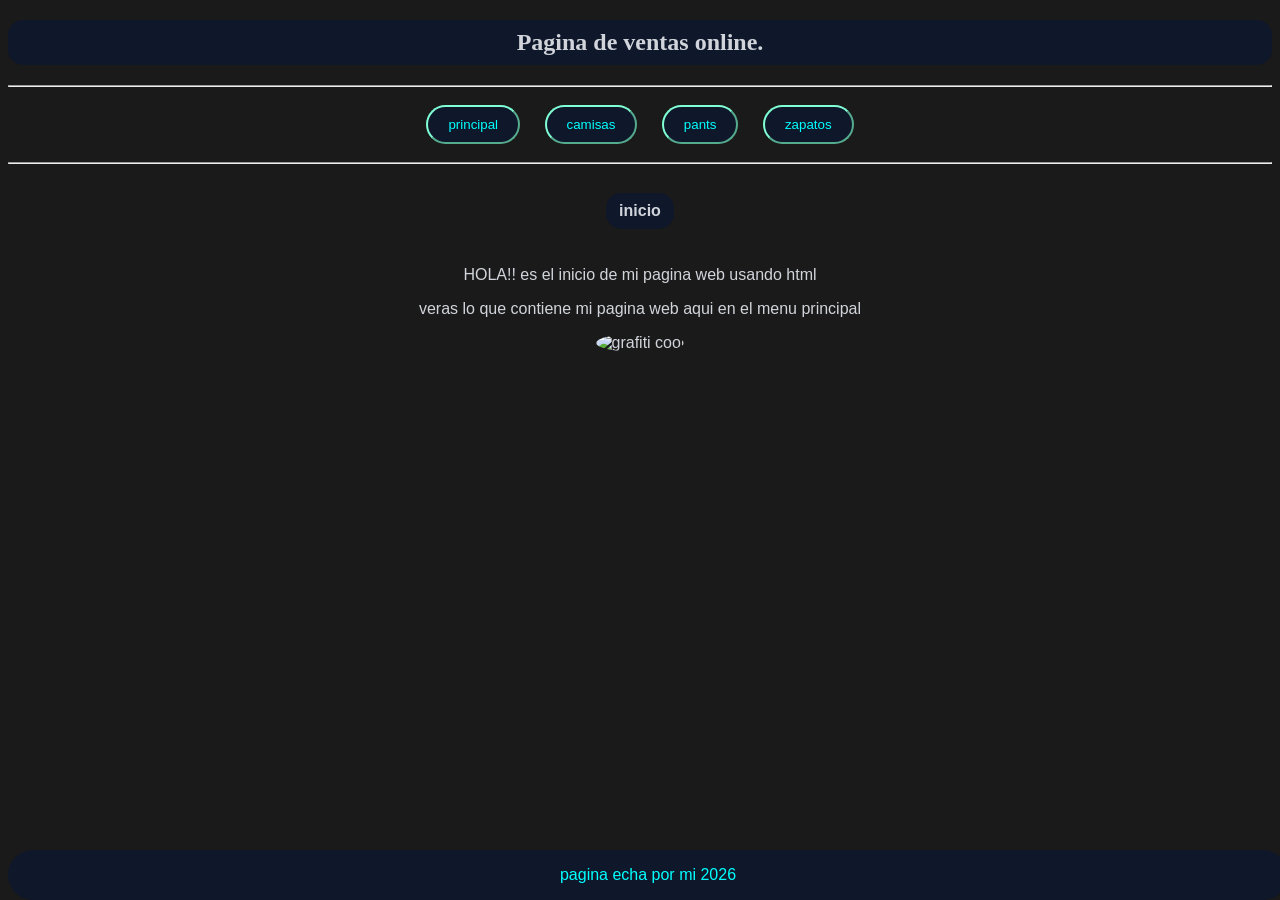
==== index.html @ 8c730389 "Add files via upload" ====
<!DOCTYPE html>
<html lang="es">
<head>
    <meta charset="UTF-8">
    <meta name="viewport" content="width=device-width, initial-scale=1.0">
    <title>intento3</title>
    <Link rel="stylesheet" href="styles.css">
</head>
<body class="bg-black richt letra">
    <div class="color-white1 text-center">
        <h2 class="cuadrado letra-cursive">Pagina de ventas online.</h2><hr>
        <button class="border">principal</button>
        <button class="border">camisas</button>
        <button class="border">pants</button>
        <button class="border">zapatos</button><hr>
        <h4 class="cuadrado1">inicio</h4>
        <p>HOLA!! es el inicio de mi pagina web usando html</p>
        <p>veras lo que contiene mi pagina web aqui en el menu principal</p>
        <img src="img/images.jpeg" class="redondo" alt="grafiti cool">
        <footer class="pie">
            <P>pagina echa por mi 2026</P>
        </footer>
    </div>
    <script src="main.js"></script>
</body>
</html>
---- styles.css ----
.color-white1{color: #d1d5db}

.bg-black{background-color:#1a1a1a}

.text-center{text-align: center;}


.cuadrado{background-color: #0f172a;
        padding: 9px 13px;
        border-radius: 15px;}

.cuadrado1{background-color: #0f172a;
        padding: 9px 13px;
        border-radius: 15px;
        display: inline-block;}

.right{border-right: 3px solid white;}

.border{cursor: pointer;
        background-color: #0f172a;
        color:aqua;
        padding: 10px 20px;
        margin: 10px;
        border-radius: 20px;
        border-color: aquamarine;}

.letra{font-family: arial, Helvetica, sans-serif;}
.letra-cursive{font-family: cursive;}

.pie{background-color: #0f172a;
    color:aqua;
    text-align: center;
    position: fixed;
    bottom: 0;
    width: 100%;
    border-radius: 30px;}

.redondo{border-radius: 50%;}
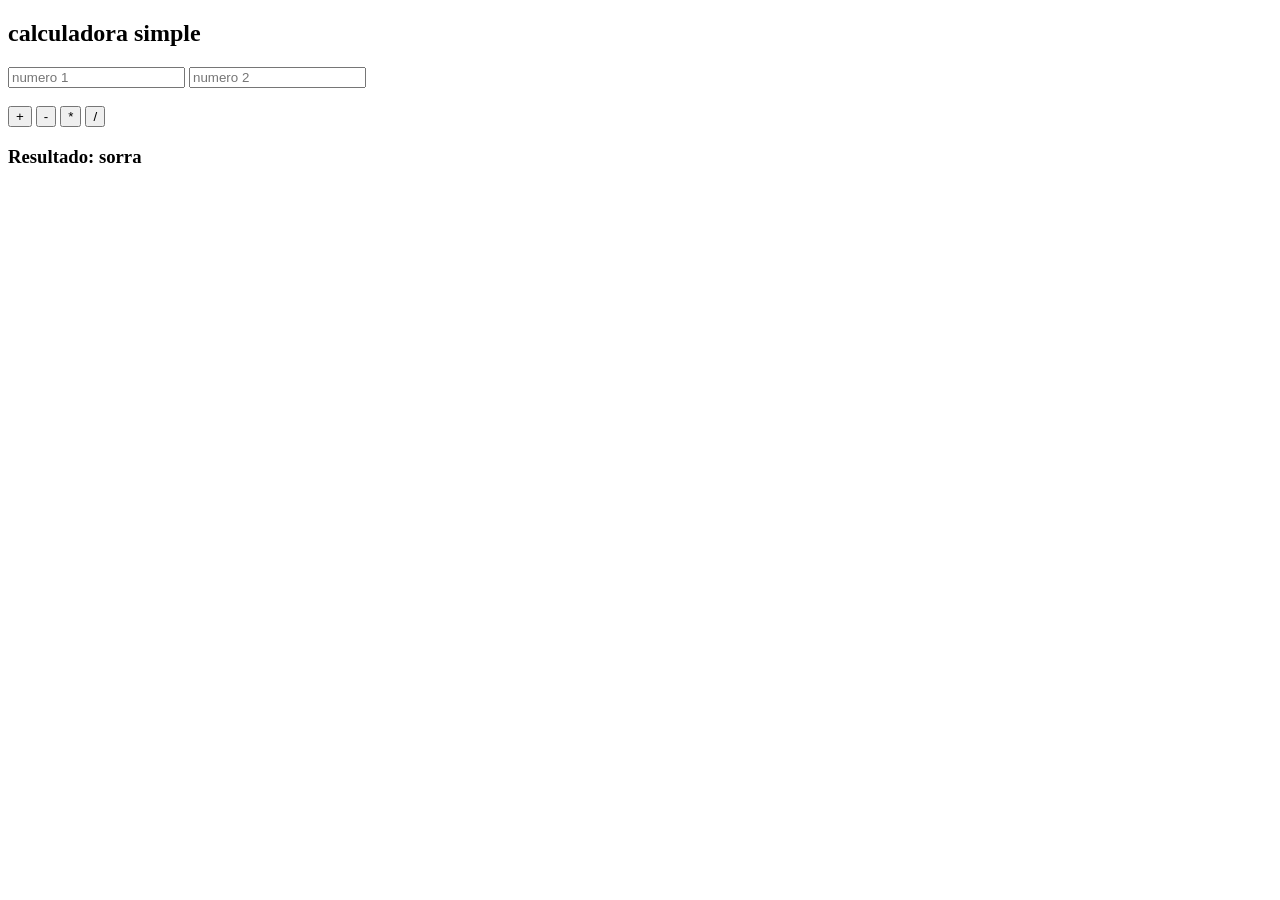
==== commit 5912a98e: "Rename prajs.html to index.html" ====
--- a/index.html
+++ b/index.html
@@ -1,26 +1,23 @@
 <!DOCTYPE html>
-<html lang="es">
+<html lang="en">
 <head>
     <meta charset="UTF-8">
     <meta name="viewport" content="width=device-width, initial-scale=1.0">
-    <title>intento3</title>
-    <Link rel="stylesheet" href="styles.css">
+    <title>Document</title>
 </head>
-<body class="bg-black richt letra">
-    <div class="color-white1 text-center">
-        <h2 class="cuadrado letra-cursive">Pagina de ventas online.</h2><hr>
-        <button class="border">principal</button>
-        <button class="border">camisas</button>
-        <button class="border">pants</button>
-        <button class="border">zapatos</button><hr>
-        <h4 class="cuadrado1">inicio</h4>
-        <p>HOLA!! es el inicio de mi pagina web usando html</p>
-        <p>veras lo que contiene mi pagina web aqui en el menu principal</p>
-        <img src="img/images.jpeg" class="redondo" alt="grafiti cool">
-        <footer class="pie">
-            <P>pagina echa por mi 2026</P>
-        </footer>
-    </div>
+<body>
+    <h2>calculadora simple</h2>
+
+    <input id="num1" type="number" placeholder="numero 1">
+    <input id="num2" type="number" placeholder="numero 2">
+    <br><br>
+    <button onclick="sumar()">+</button>
+    <button onclick="restar()">-</button>
+    <button onclick="multiplicar()">*</button>
+    <button onclick="dividir()">/</button>
+
+    <h3 id="resultado">Resultado: sorra</h3>
+
     <script src="main.js"></script>
 </body>
-</html>+</html>
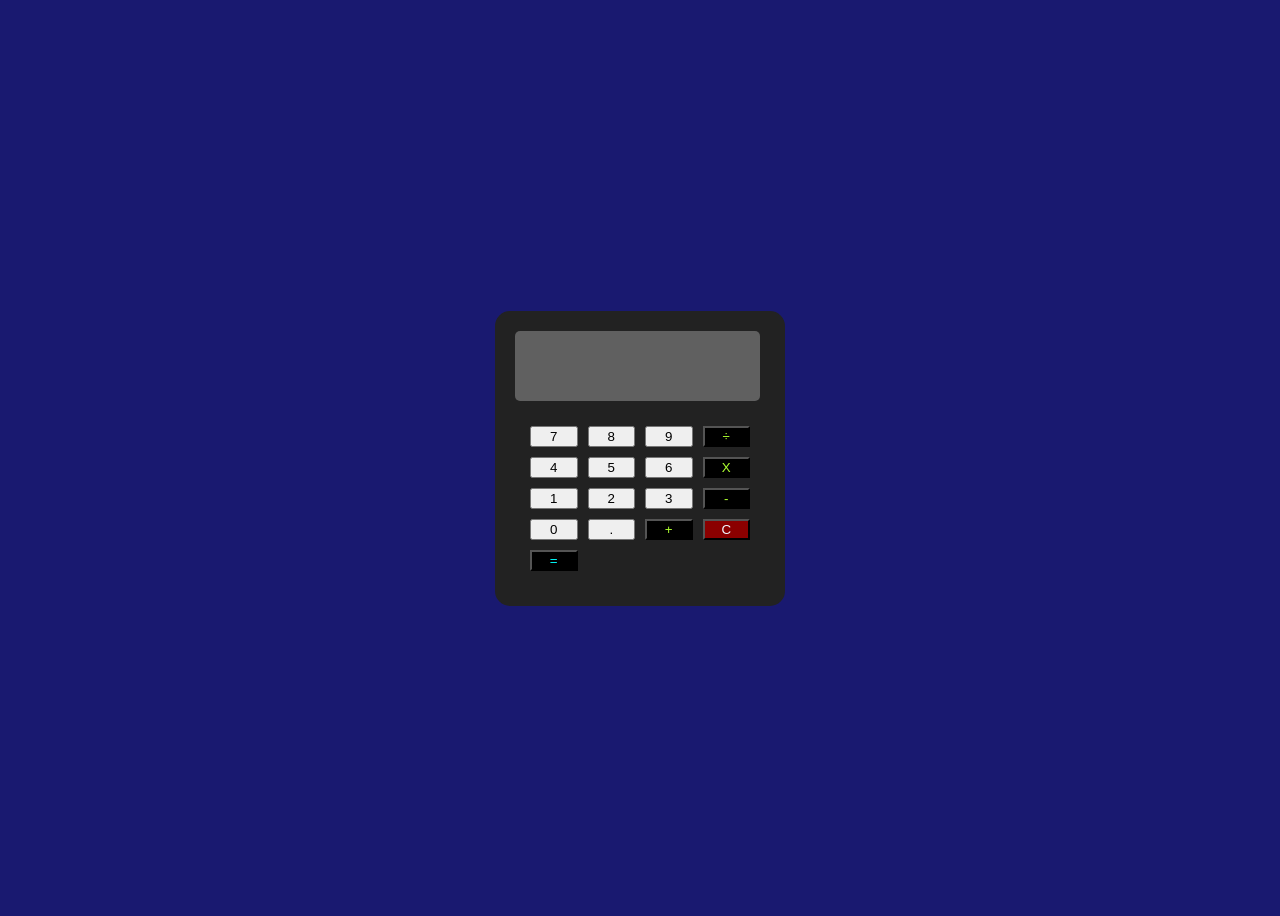
==== commit d2c9766c: "Rename prajs.html to index.html" ====
--- a/index.html
+++ b/index.html
@@ -1,23 +1,40 @@
 <!DOCTYPE html>
-<html lang="en">
+<html lang="es">
 <head>
     <meta charset="UTF-8">
     <meta name="viewport" content="width=device-width, initial-scale=1.0">
     <title>Document</title>
+    <link rel="stylesheet" href="prajs.css">
 </head>
-<body>
-    <h2>calculadora simple</h2>
+<body class="body-center">
+    <div class="calculadora">
+        <input type="text" id="pantalla" disabled>
 
-    <input id="num1" type="number" placeholder="numero 1">
-    <input id="num2" type="number" placeholder="numero 2">
-    <br><br>
-    <button onclick="sumar()">+</button>
-    <button onclick="restar()">-</button>
-    <button onclick="multiplicar()">*</button>
-    <button onclick="dividir()">/</button>
+        <div class="botones button">
+            <button onclick="agregar('7')">7</button>
+            <button onclick="agregar('8')">8</button>
+            <button onclick="agregar('9')">9</button>
+            <button class="operador" onclick="agregar('/')">÷</button>
 
-    <h3 id="resultado">Resultado: sorra</h3>
+            <button onclick="agregar('4')">4</button>
+            <button onclick="agregar('5')">5</button>
+            <button onclick="agregar('6')">6</button>
+            <button class="operador" onclick="agregar('*')">X</button>
 
+            <button onclick="agregar('1')">1</button>
+            <button onclick="agregar('2')">2</button>
+            <button onclick="agregar('3')">3</button>
+            <button class="operador" onclick="agregar('-')">-</button>
+
+            <button onclick="agregar('0')">0</button>
+            <button onclick="agregar('.')">.</button>
+            <button class="operador" onclick="agregar('+')">+</button>
+
+            <button class="clear" onclick="limpiar()">C</button>
+            <button class="igual" onclick="calcular()">=</button>
+        </div>
+
+    </div>
     <script src="main.js"></script>
 </body>
 </html>
--- a/prajs.css
+++ b/prajs.css
@@ -0,0 +1,56 @@
+.body-center{
+    background-color: midnightblue;
+    font-family: Arial, Helvetica, sans-serif;
+    align-items: center;
+    display: flex;
+    height: 100vh;
+    justify-content: center;
+}
+
+.calculadora{
+    background-color: #222;
+    padding: 20px;
+    border-radius: 15px;
+    width: 250px;
+}
+
+#pantalla {
+    width: 90%;
+    height: 50px;
+    margin-bottom: 10px;
+    font-size: 20px;
+    padding: 10px;
+    border-radius: 5px;
+    border: none;
+    text-align: right;
+    color: aliceblue;
+}
+
+.botones { 
+    display: grid;
+    grid-template-columns: repeat(4, 1fr);
+    gap: 10px;
+}
+
+.button {
+    padding: 15px;
+    font-size: 18px;
+    border: none;
+    border-radius: 5px;
+    cursor: pointer;
+}
+
+.igual {
+    background-color: black;
+    color: aqua;
+}
+
+.clear {
+    background-color: darkred;
+    color: aliceblue;
+}
+
+.operador {
+    background-color: black;
+    color: greenyellow;
+}
